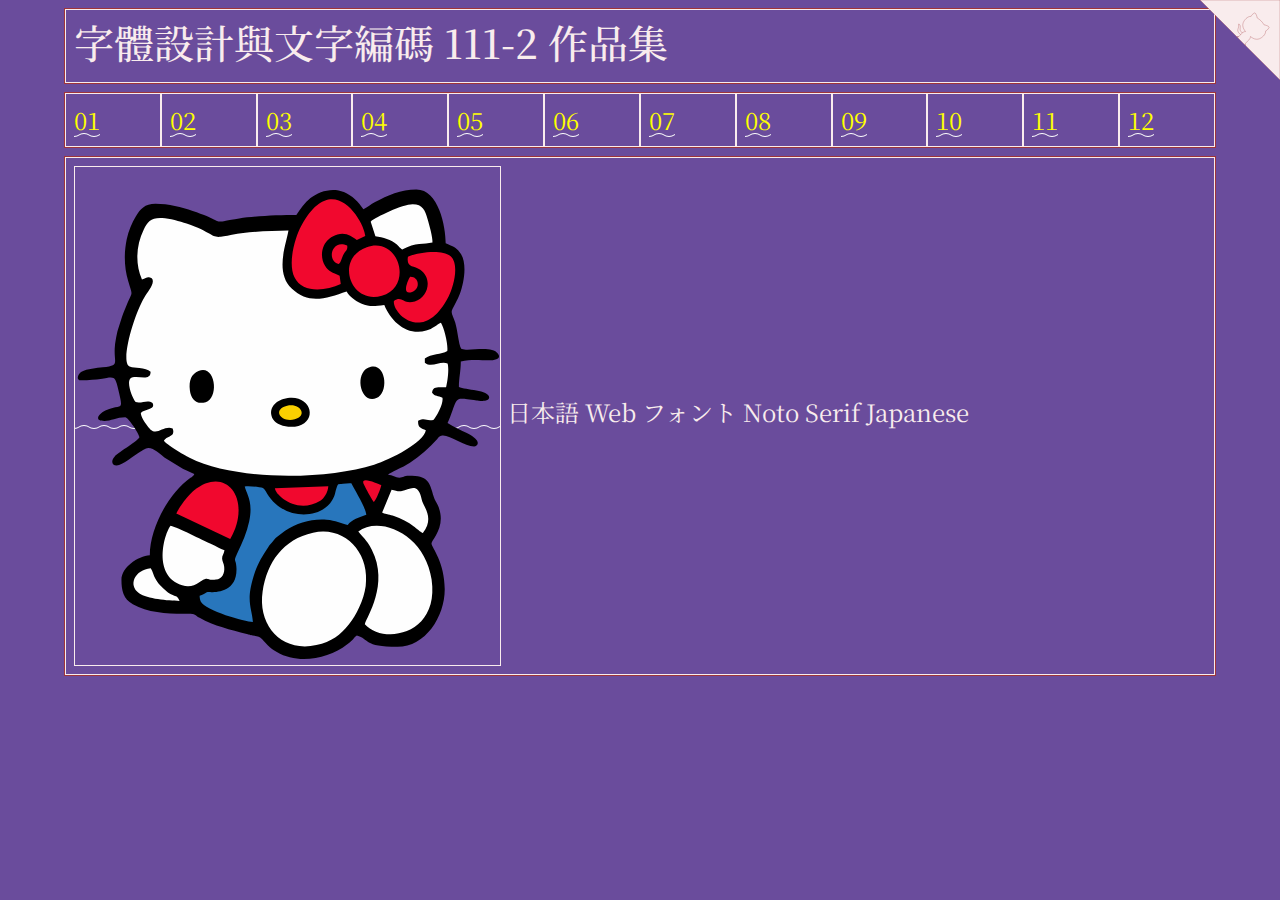
==== hw00/index.html @ f4a504f8 "Add files via upload" ====
<!doctype html>
<html lang="zh-Hant-TW">
<head>
<!-- Required meta tags -->
<meta charset="utf-8">
<meta name="viewport" content="width=device-width, initial-scale=1">
<title>作品集 Portfolio</title>
<!-- Bootstrap CSS -->
<link href="https://cdn.jsdelivr.net/npm/bootstrap@5.1.0/dist/css/bootstrap.min.css" rel="stylesheet">
<style type="text/css">

  @import url('https://fonts.googleapis.com/css2?family=Noto+Serif+JP:wght@200&display=swap');

  body {
    background-color: rgb(106, 76, 156); /* #6A4C9C */
    color: rgb(106, 76, 156);
    font-family: 'Noto Serif JP', serif;
  }

  .container-fluid {
    width:  90%;
  }

  .hw12 {
    border: 1px solid rgb(159, 53, 58);
    margin-top: 8px;
    margin-bottom: 8px;
  }

  .twenty {
    border: 1px solid #f9eced;
    color: #f9eced;
    padding: 8px;
    font-size: 18pt;
  }

  .twenty a {
    color:  yellow;
  }

  .twenty a:hover {
    color: #f9eced;
    font-size:  16pt;
  }

  svg {
    border: 2px solid rgb(159, 53, 58);
  }

  path {
    pointer-events: all;
    fill: #f9eced;
    stroke: rgb(159, 53, 58);
    stroke-opacity: 0.95;
    stroke-width: 1px;
  }

  .active circle {
    stroke: #f9eced;
    stroke-width: 2px;
  }

  svg g text {
    fill: rgba(255, 255, 255, 0.95);
    background-color: rgba(255, 255, 0, 0.1);
    text-shadow: 0 0 16px #FF0000, 0 0 16px #000000;
    font-size: 24pt;
    text-anchor: middle;
  }

  .twenty:hover {
      box-shadow: 0 0 5px 3px #f9eced;
      color: cyan; 
      text-shadow: 0 0 6px #FFFFFF, 0 0 6px #000000;
  }

  img:hover {
      box-shadow: 0 0 1px 1px #f9eced;
      animation-name: happy;
      animation-duration: 0.5s;
      animation-iteration-count: infinite;
  }

  @keyframes happy {
      0% {
          transform: translateY(0px);
      }

      25% {
          transform: translateY(-15px);
      }

      50% {
          transform: translateY(0px);
      }

      75% {
          transform: translateY(-5px);
      }

      100% {
          transform: translateY(0px);
      }
  }

  img.withborder {
    border: 1px solid #f9eced;
  }

/* 揮手 */
.github-corner:hover 
.octo-arm {
  animation: octocat-wave 560ms ease-in-out
}
@keyframes octocat-wave {
  0%,100% {
    transform:rotate(0)
  }
  20%,60% {
    transform:rotate(-25deg)
  }
  40%,80% {
    transform:rotate(10deg)
  }
}
@media (max-width:500px) {
  .github-corner:hover 
  .octo-arm {
    animation:none
  }

  .github-corner 
  .octo-arm {
    animation: octocat-wave 560ms ease-in-out
  }
}

  /* 波浪 */
  a {
    color:#f30;
    text-decoration: none; 
    background: url("data:image/svg+xml,%3Csvg xmlns='http://www.w3.org/2000/svg' viewBox='0 0 20 4'%3E%3Cpath fill='none' stroke='%23fff' d='M0 3.5c5 0 5-3 10-3s5 3 10 3 5-3 10-3 5 3 10 3'/%3E%3C/svg%3E") repeat-x 0 100%; 
    background-size:20px auto; 
    animation: waveMove 1s infinite linear;
  }

  a:hover {
    color:#f30;
    text-decoration: none;
    background: none;
    animation: none;
    text-decoration: underline;
    padding:2px 0;
  }
  @keyframes waveMove {
    from { background-position:0 100%; }
    to { background-position:20px 100%; }
  }
  /* 波浪 */
</style>

</head>
<body>
<!-- https://alexlenail.me/NN-SVG/about.html -->
<!--                        你的帳號 -->
<a href="https://github.com/tjhsieh/ct2023s/" class="github-corner" aria-label="View source on Github">
  <svg width="80" height="80" viewBox="0 0 250 250" style="fill:#f9eced; color:#fff; position: absolute; top: 0; border: 0; right: 0;" aria-hidden="true">
    <path d="M0,0 L115,115 L130,115 L142,142 L250,250 L250,0 Z"></path>
    <path d="M128.3,109.0 C113.8,99.7 119.0,89.6 119.0,89.6 C122.0,82.7 120.5,78.6 120.5,78.6 C119.2,72.0 123.4,76.3 123.4,76.3 C127.3,80.9 125.5,87.3 125.5,87.3 C122.9,97.6 130.6,101.9 134.4,103.2" fill="#f9eced" stroke="#6A4C9C" style="transform-origin: 130px 106px;" class="octo-arm"></path>
    <path d="M115.0,115.0 C114.9,115.1 118.7,116.5 119.8,115.4 L133.7,101.6 C136.9,99.2 139.9,98.4 142.2,98.6 C133.8,88.0 127.5,74.4 143.8,58.0 C148.5,53.4 154.0,51.2 159.7,51.0 C160.3,49.4 163.2,43.6 171.4,40.1 C171.4,40.1 176.1,42.5 178.8,56.2 C183.1,58.6 187.2,61.8 190.9,65.4 C194.5,69.0 197.7,73.2 200.1,77.6 C213.8,80.2 216.3,84.9 216.3,84.9 C212.7,93.1 206.9,96.0 205.4,96.6 C205.1,102.4 203.0,107.8 198.3,112.5 C181.9,128.9 168.3,122.5 157.7,114.1 C157.9,116.9 156.7,120.9 152.7,124.9 L141.0,136.5 C139.8,137.7 141.6,141.9 141.8,141.8 Z" fill="#f9eced" stroke="#6A4C9C" class="octo-body"></path>
  </svg>
</a>

<div class="container-fluid">
  <!-- ---------------------------------------------- -->
  <div class="row hw12">
    <div class="col-md-12 twenty">
      <h1>字體設計與文字編碼 111-2 作品集</h1>
    </div>
  </div>

  <!-- ---------------------------------------------- -->
  <div class="row hw12">
    <div class="col twenty"><a href="../hw01/index.html">01</a></div>
    <div class="col twenty"><a href="../hw02/index.html">02</a></div>
    <div class="col twenty"><a href="../hw03/index.html">03</a></div>
    <div class="col twenty"><a href="../hw04/index.html">04</a></div>
    <div class="col twenty"><a href="../hw05/index.html">05</a></div>
    <div class="col twenty"><a href="../hw06/index.html">06</a></div>

    <div class="col twenty"><a href="../hw07/index.html">07</a></div>
    <div class="col twenty"><a href="../hw08/index.html">08</a></div>
    <div class="col twenty"><a href="../hw09/index.html">09</a></div>
    <div class="col twenty"><a href="../hw10/index.html">10</a></div>
    <div class="col twenty"><a href="../hw11/index.html">11</a></div>
    <div class="col twenty"><a href="../hw12/index.html">12</a></div>
  </div>

  <!-- ---------------------------------------------- -->
  <div class="row hw12">
    <div class="col-md-12 twenty">
      <a href="https://github.com/tjhsieh/ct2023s/"><img class="withborder" src="./image.svg" height="500"></a>

      日本語 Web フォント Noto Serif Japanese

    </div>
  </div>

  <!-- ------------------------------------------------>

</body>
</html>
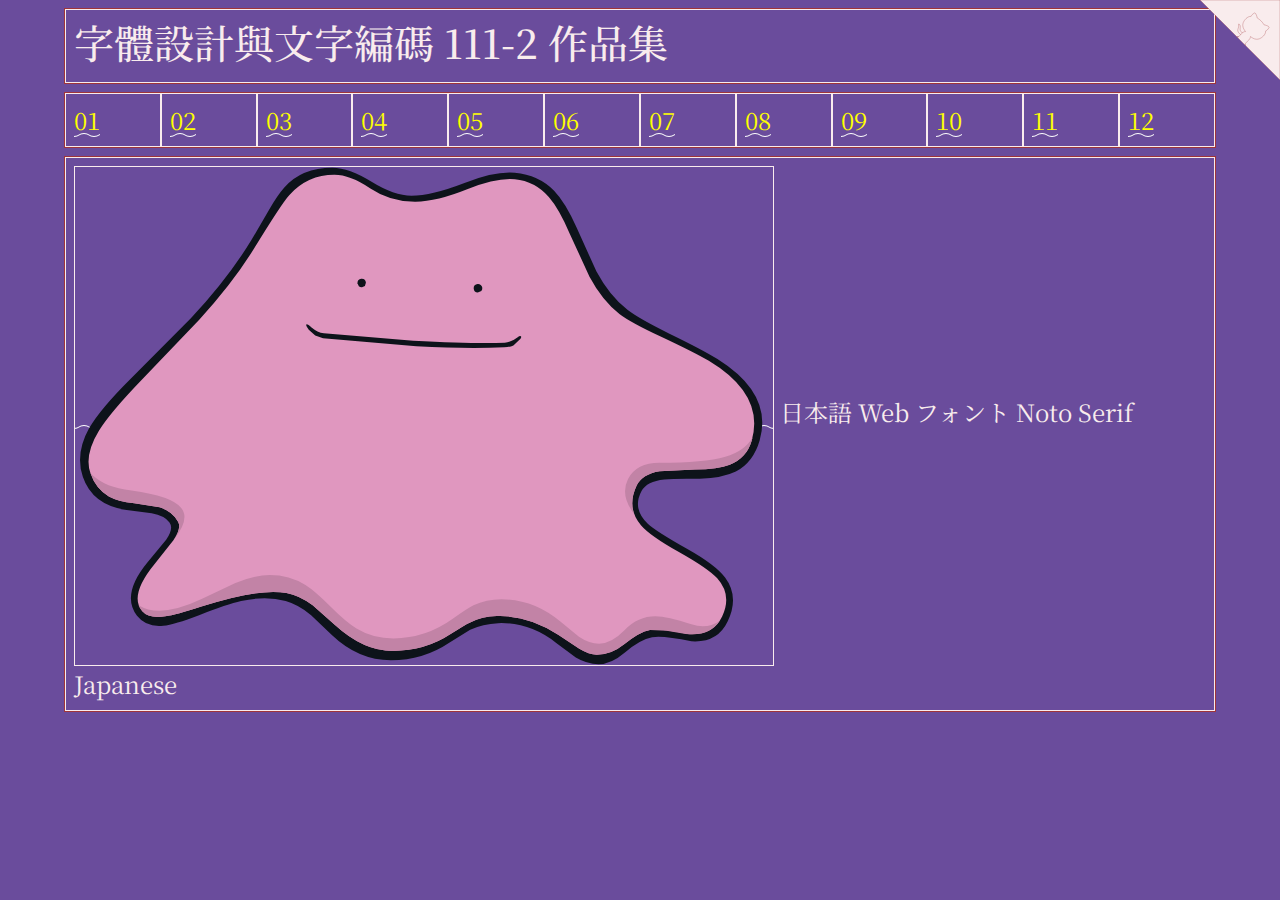
==== commit cbf78457: "Update index.html" ====
--- a/hw00/index.html
+++ b/hw00/index.html
@@ -163,7 +163,7 @@
 <body>
 <!-- https://alexlenail.me/NN-SVG/about.html -->
 <!--                        你的帳號 -->
-<a href="https://github.com/tjhsieh/ct2023s/" class="github-corner" aria-label="View source on Github">
+<a href="https://github.com/ANAIOwO/ct2023s/" class="github-corner" aria-label="View source on Github">
   <svg width="80" height="80" viewBox="0 0 250 250" style="fill:#f9eced; color:#fff; position: absolute; top: 0; border: 0; right: 0;" aria-hidden="true">
     <path d="M0,0 L115,115 L130,115 L142,142 L250,250 L250,0 Z"></path>
     <path d="M128.3,109.0 C113.8,99.7 119.0,89.6 119.0,89.6 C122.0,82.7 120.5,78.6 120.5,78.6 C119.2,72.0 123.4,76.3 123.4,76.3 C127.3,80.9 125.5,87.3 125.5,87.3 C122.9,97.6 130.6,101.9 134.4,103.2" fill="#f9eced" stroke="#6A4C9C" style="transform-origin: 130px 106px;" class="octo-arm"></path>
@@ -199,7 +199,7 @@
   <!-- ---------------------------------------------- -->
   <div class="row hw12">
     <div class="col-md-12 twenty">
-      <a href="https://github.com/tjhsieh/ct2023s/"><img class="withborder" src="./image.svg" height="500"></a>
+      <a href="https://github.com/ANAIOwO/ct2023s/"><img class="withborder" src="./image.svg" height="500"></a>
 
       日本語 Web フォント Noto Serif Japanese
 
@@ -209,4 +209,4 @@
   <!-- ------------------------------------------------>
 
 </body>
-</html>+</html>
